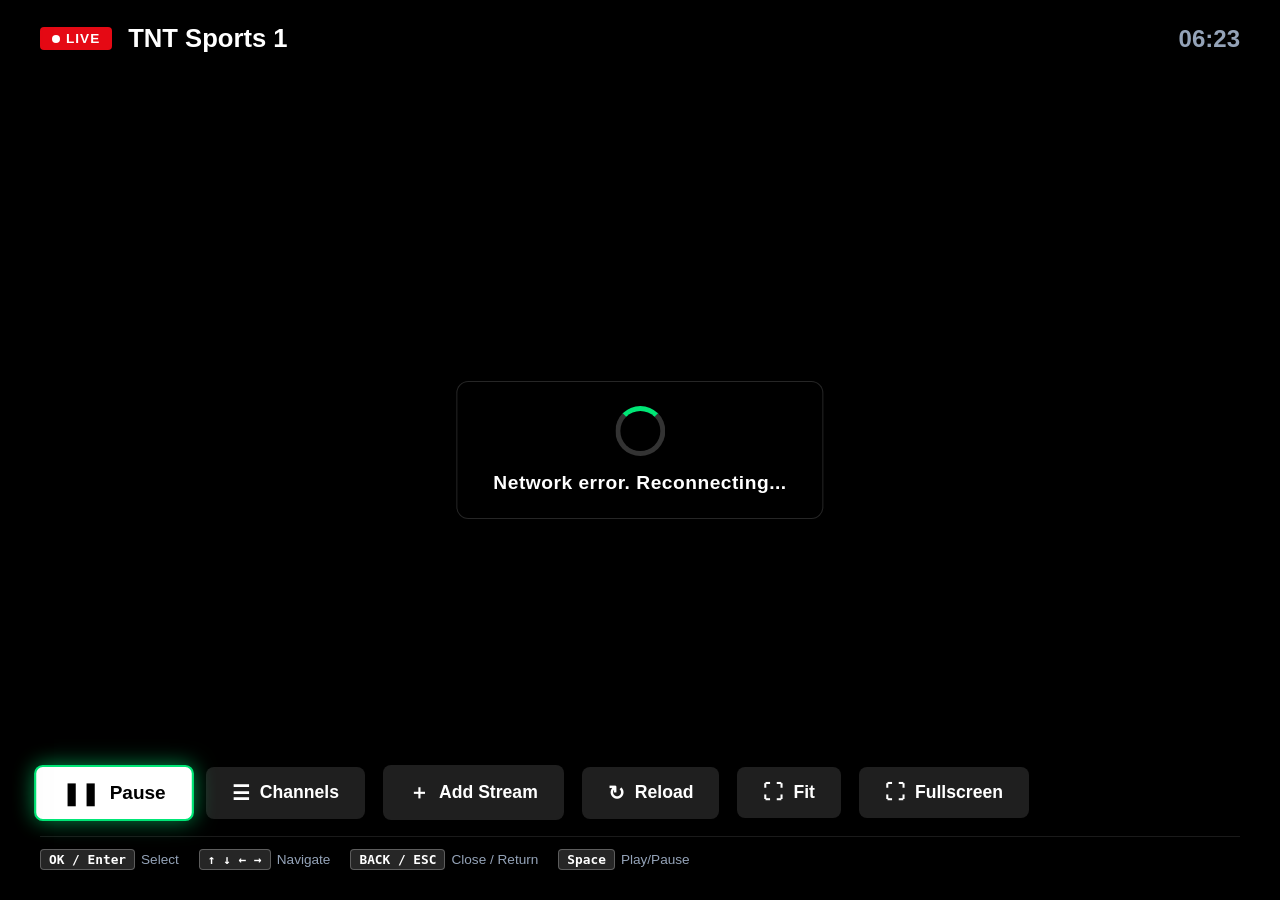
==== index.html @ ad87dae0 "Initial commit: Lightweight Smart TV live stream player" ====
<!DOCTYPE html>
<html lang="en">
<head>
  <meta charset="UTF-8">
  <!-- Optimized for TV viewports: 1080p native scaling with responsiveness -->
  <meta name="viewport" content="width=device-width, initial-scale=1.0, maximum-scale=1.0, user-scalable=no">
  <title>TV Live Stream Player</title>
  <link rel="stylesheet" href="style.css">
</head>
<body class="tv-mode">
  <div id="app-container">
    <!-- Video Player Element -->
    <div class="video-wrapper">
      <video id="tv-video" playsinline webkit-playsinline autoplay></video>
      
      <!-- Loading & Error Overlay -->
      <div id="status-overlay" class="status-overlay hidden">
        <div class="spinner"></div>
        <div id="status-text" class="status-text">Loading Stream...</div>
      </div>
    </div>

    <!-- On-Screen Display (OSD) -->
    <div id="osd" class="osd visible">
      <!-- Top Header -->
      <header class="osd-top">
        <div class="channel-info">
          <span class="live-pill"><span class="dot"></span> LIVE</span>
          <h1 id="current-channel-name" class="channel-title">TNT Sports 1</h1>
        </div>
        <div class="clock-info">
          <span id="digital-clock" class="digital-clock">00:00</span>
        </div>
      </header>

      <!-- Center Click Area to Wake Controls -->
      <div class="osd-middle" id="osd-middle-trigger"></div>

      <!-- Bottom Controls Bar -->
      <footer class="osd-bottom">
        <div class="controls-row">
          <!-- Play / Pause -->
          <button id="btn-play-pause" class="tv-btn" tabindex="1" title="Play/Pause">
            <span class="btn-icon" id="play-icon">&#10074;&#10074;</span>
            <span class="btn-label">Pause</span>
          </button>

          <!-- Channel List Drawer Toggle -->
          <button id="btn-channels" class="tv-btn" tabindex="2" title="Channels List">
            <span class="btn-icon">&#9776;</span>
            <span class="btn-label">Channels</span>
          </button>

          <!-- Add Stream URL -->
          <button id="btn-add-stream" class="tv-btn" tabindex="3" title="Add Custom Stream">
            <span class="btn-icon">&#65291;</span>
            <span class="btn-label">Add Stream</span>
          </button>

          <!-- Reload / Reconnect Stream -->
          <button id="btn-reload" class="tv-btn" tabindex="4" title="Reload Stream">
            <span class="btn-icon">&#8635;</span>
            <span class="btn-label">Reload</span>
          </button>

          <!-- Aspect Ratio Switcher (Fit / Zoom / Stretch) -->
          <button id="btn-aspect" class="tv-btn" tabindex="5" title="Aspect Ratio">
            <span class="btn-icon">&#x26F6;</span>
            <span class="btn-label" id="aspect-label">Fit</span>
          </button>

          <!-- Fullscreen Toggle -->
          <button id="btn-fullscreen" class="tv-btn" tabindex="6" title="Fullscreen">
            <span class="btn-icon">&#x26F6;</span>
            <span class="btn-label">Fullscreen</span>
          </button>
        </div>

        <!-- TV Remote Shortcuts Hint Bar -->
        <div class="tv-remote-hints">
          <span class="hint-item"><kbd>OK / Enter</kbd> Select</span>
          <span class="hint-item"><kbd>&uarr; &darr; &larr; &rarr;</kbd> Navigate</span>
          <span class="hint-item"><kbd>BACK / ESC</kbd> Close / Return</span>
          <span class="hint-item"><kbd>Space</kbd> Play/Pause</span>
        </div>
      </footer>
    </div>

    <!-- Side Channel Drawer -->
    <aside id="channel-drawer" class="channel-drawer hidden">
      <div class="drawer-header">
        <h2>Channel Guide</h2>
        <button id="btn-close-drawer" class="drawer-close-btn" tabindex="10">&times;</button>
      </div>
      <div class="drawer-content">
        <ul id="channel-list" class="channel-list" role="listbox">
          <!-- Dynamically populated -->
        </ul>
      </div>
    </aside>

    <!-- Modal: Add Custom Stream -->
    <div id="modal-add-stream" class="modal-overlay hidden">
      <div class="modal-dialog">
        <div class="modal-header">
          <h3>Add Custom Stream</h3>
          <button id="btn-close-modal" class="modal-close-btn" tabindex="30">&times;</button>
        </div>
        <div class="modal-body">
          <div class="form-group">
            <label for="input-stream-name">Channel Name</label>
            <input type="text" id="input-stream-name" placeholder="e.g. TNT Sports 2" tabindex="31" />
          </div>
          <div class="form-group">
            <label for="input-stream-url">Stream URL (.m3u8)</label>
            <input type="url" id="input-stream-url" placeholder="https://example.com/stream.m3u8" tabindex="32" />
          </div>
          <div class="modal-actions">
            <button id="btn-save-stream" class="tv-btn tv-btn-primary" tabindex="33">Save Channel</button>
            <button id="btn-cancel-stream" class="tv-btn tv-btn-secondary" tabindex="34">Cancel</button>
          </div>
        </div>
      </div>
    </div>

  </div>

  <script src="player.js"></script>
</body>
</html>
---- style.css ----
/* ============================================================
   Smart TV Optimized Stylesheet (10-Foot UI, Lightweight)
   ============================================================ */

:root {
  --bg-color: #000000;
  --osd-bg: rgba(10, 15, 25, 0.90);
  --osd-card-bg: #161e2e;
  --accent-color: #00e676; /* High-visibility TV green */
  --accent-glow: rgba(0, 230, 118, 0.6);
  --text-primary: #ffffff;
  --text-secondary: #94a3b8;
  --border-radius: 8px;
  --transition-fast: 0.2s ease;
}

* {
  box-sizing: border-box;
  margin: 0;
  padding: 0;
  -webkit-font-smoothing: antialiased;
}

html, body {
  width: 100%;
  height: 100%;
  overflow: hidden;
  background-color: var(--bg-color);
  color: var(--text-primary);
  font-family: -apple-system, BlinkMacSystemFont, "Segoe UI", Roboto, "Helvetica Neue", Arial, sans-serif;
  font-size: 20px; /* Scaled for 42" 10-foot distance */
  user-select: none;
  -webkit-user-select: none;
}

/* Base App Shell */
#app-container {
  position: relative;
  width: 100vw;
  height: 100vh;
  overflow: hidden;
  background: #000000;
}

/* Video Wrapper */
.video-wrapper {
  position: absolute;
  top: 0;
  left: 0;
  width: 100%;
  height: 100%;
  z-index: 1;
  display: flex;
  align-items: center;
  justify-content: center;
  background-color: #000;
}

video {
  width: 100%;
  height: 100%;
  object-fit: contain; /* Default: fit aspect ratio */
  background: #000;
  outline: none;
}

/* Aspect Modes */
video.aspect-fill {
  object-fit: fill;
}
video.aspect-cover {
  object-fit: cover;
}

/* Status / Buffer / Error Overlay */
.status-overlay {
  position: absolute;
  top: 50%;
  left: 50%;
  transform: translate(-50%, -50%);
  display: flex;
  flex-direction: column;
  align-items: center;
  justify-content: center;
  background: rgba(0, 0, 0, 0.85);
  padding: 24px 36px;
  border-radius: 12px;
  border: 1px solid rgba(255, 255, 255, 0.15);
  z-index: 5;
  pointer-events: none;
  transition: opacity var(--transition-fast);
}

.status-overlay.hidden {
  opacity: 0;
  display: none;
}

.spinner {
  width: 50px;
  height: 50px;
  border: 5px solid rgba(255, 255, 255, 0.2);
  border-top-color: var(--accent-color);
  border-radius: 50%;
  animation: spin 1s linear infinite;
  margin-bottom: 16px;
}

@keyframes spin {
  to { transform: rotate(360deg); }
}

.status-text {
  font-size: 1.2rem;
  font-weight: 600;
  color: #fff;
  letter-spacing: 0.5px;
}

/* ============================================================
   OSD (On-Screen Display)
   ============================================================ */
.osd {
  position: absolute;
  top: 0;
  left: 0;
  width: 100%;
  height: 100%;
  z-index: 10;
  display: flex;
  flex-direction: column;
  justify-content: space-between;
  pointer-events: none; /* Middle transparent clicks pass through */
  opacity: 0;
  transform: translateZ(0);
  transition: opacity 0.35s ease;
}

.osd.visible {
  opacity: 1;
  pointer-events: auto;
}

/* OSD Header */
.osd-top {
  display: flex;
  justify-content: space-between;
  align-items: center;
  padding: 24px 40px;
  background: linear-gradient(180deg, rgba(0,0,0,0.85) 0%, rgba(0,0,0,0.3) 70%, transparent 100%);
}

.channel-info {
  display: flex;
  align-items: center;
  gap: 16px;
}

.live-pill {
  display: inline-flex;
  align-items: center;
  background: #e50914;
  color: #fff;
  font-size: 0.85rem;
  font-weight: 700;
  padding: 4px 12px;
  border-radius: 4px;
  letter-spacing: 1px;
}

.live-pill .dot {
  width: 8px;
  height: 8px;
  background-color: #fff;
  border-radius: 50%;
  margin-right: 6px;
  animation: pulse 1.5s infinite;
}

@keyframes pulse {
  0%, 100% { opacity: 1; }
  50% { opacity: 0.3; }
}

.channel-title {
  font-size: 1.6rem;
  font-weight: 700;
  text-shadow: 0 2px 4px rgba(0,0,0,0.8);
}

.clock-info {
  font-size: 1.5rem;
  font-weight: 600;
  color: var(--text-secondary);
}

.osd-middle {
  flex: 1;
}

/* OSD Footer Controls */
.osd-bottom {
  padding: 20px 40px 30px 40px;
  background: linear-gradient(0deg, rgba(0,0,0,0.92) 0%, rgba(0,0,0,0.5) 75%, transparent 100%);
  display: flex;
  flex-direction: column;
  gap: 16px;
}

.controls-row {
  display: flex;
  align-items: center;
  gap: 18px;
}

/* TV Button Styles (Large touch/focus targets for remote) */
.tv-btn {
  display: inline-flex;
  align-items: center;
  justify-content: center;
  gap: 10px;
  background: rgba(255, 255, 255, 0.12);
  color: #ffffff;
  border: 2px solid transparent;
  padding: 12px 24px;
  font-size: 1.1rem;
  font-weight: 600;
  border-radius: var(--border-radius);
  cursor: pointer;
  outline: none;
  transition: all 0.15s ease-in-out;
  transform: scale(1);
}

/* TV Focus State - Critical for D-Pad navigation */
.tv-btn:focus,
.tv-btn.focused {
  background: #ffffff;
  color: #000000;
  border-color: var(--accent-color);
  box-shadow: 0 0 20px var(--accent-glow);
  transform: scale(1.08);
  z-index: 2;
}

.btn-icon {
  font-size: 1.25rem;
}

/* Primary & Secondary Button Variations */
.tv-btn-primary {
  background: var(--accent-color);
  color: #000;
}
.tv-btn-primary:focus,
.tv-btn-primary.focused {
  background: #ffffff;
  color: #000000;
  box-shadow: 0 0 24px #fff;
}

.tv-btn-secondary {
  background: rgba(255, 255, 255, 0.2);
}

/* Remote Control Key Hints */
.tv-remote-hints {
  display: flex;
  align-items: center;
  gap: 20px;
  font-size: 0.85rem;
  color: var(--text-secondary);
  border-top: 1px solid rgba(255, 255, 255, 0.1);
  padding-top: 12px;
}

.hint-item {
  display: inline-flex;
  align-items: center;
  gap: 6px;
}

kbd {
  background: rgba(255, 255, 255, 0.15);
  border: 1px solid rgba(255, 255, 255, 0.25);
  border-radius: 4px;
  padding: 2px 8px;
  font-size: 0.8rem;
  font-weight: bold;
  color: #fff;
}

/* ============================================================
   Side Channel Drawer
   ============================================================ */
.channel-drawer {
  position: absolute;
  top: 0;
  left: 0;
  width: 420px;
  height: 100%;
  background: rgba(15, 23, 42, 0.96);
  border-right: 2px solid rgba(255, 255, 255, 0.12);
  z-index: 20;
  display: flex;
  flex-direction: column;
  box-shadow: 10px 0 40px rgba(0, 0, 0, 0.8);
  transform: translateX(0);
  transition: transform 0.25s cubic-bezier(0.16, 1, 0.3, 1);
}

.channel-drawer.hidden {
  transform: translateX(-105%);
  pointer-events: none;
}

.drawer-header {
  display: flex;
  align-items: center;
  justify-content: space-between;
  padding: 24px;
  border-bottom: 1px solid rgba(255, 255, 255, 0.1);
}

.drawer-header h2 {
  font-size: 1.4rem;
  font-weight: 700;
}

.drawer-close-btn {
  background: transparent;
  border: none;
  color: #fff;
  font-size: 1.8rem;
  cursor: pointer;
  padding: 4px 12px;
  border-radius: 4px;
  outline: none;
}

.drawer-close-btn:focus {
  background: rgba(255, 255, 255, 0.2);
  color: var(--accent-color);
}

.drawer-content {
  flex: 1;
  overflow-y: auto;
  padding: 16px;
}

.channel-list {
  list-style: none;
  display: flex;
  flex-direction: column;
  gap: 10px;
}

.channel-item {
  display: flex;
  align-items: center;
  justify-content: space-between;
  padding: 16px 20px;
  background: rgba(255, 255, 255, 0.05);
  border: 2px solid transparent;
  border-radius: var(--border-radius);
  cursor: pointer;
  outline: none;
  transition: all 0.15s ease;
}

.channel-item:focus,
.channel-item.focused {
  background: #ffffff;
  color: #000;
  border-color: var(--accent-color);
  box-shadow: 0 0 16px var(--accent-glow);
  transform: scale(1.03);
}

.channel-item.active {
  border-left: 5px solid var(--accent-color);
}

.channel-item .channel-name {
  font-weight: 600;
  font-size: 1.1rem;
}

.channel-item .channel-tag {
  font-size: 0.75rem;
  color: var(--text-secondary);
  background: rgba(0,0,0,0.3);
  padding: 2px 6px;
  border-radius: 4px;
}

.channel-item:focus .channel-tag {
  color: #333;
}

/* ============================================================
   Modal: Add Stream
   ============================================================ */
.modal-overlay {
  position: absolute;
  top: 0;
  left: 0;
  width: 100vw;
  height: 100vh;
  background: rgba(0, 0, 0, 0.85);
  z-index: 30;
  display: flex;
  align-items: center;
  justify-content: center;
}

.modal-overlay.hidden {
  display: none;
}

.modal-dialog {
  background: #1e293b;
  width: 600px;
  max-width: 90vw;
  border-radius: 12px;
  border: 1px solid rgba(255, 255, 255, 0.15);
  box-shadow: 0 20px 50px rgba(0, 0, 0, 0.9);
  overflow: hidden;
}

.modal-header {
  display: flex;
  justify-content: space-between;
  align-items: center;
  padding: 20px 24px;
  border-bottom: 1px solid rgba(255, 255, 255, 0.1);
}

.modal-close-btn {
  background: transparent;
  border: none;
  color: #fff;
  font-size: 1.6rem;
  cursor: pointer;
  padding: 4px 10px;
  border-radius: 4px;
  outline: none;
}

.modal-close-btn:focus {
  background: rgba(255, 255, 255, 0.2);
  color: var(--accent-color);
}

.modal-body {
  padding: 24px;
  display: flex;
  flex-direction: column;
  gap: 20px;
}

.form-group {
  display: flex;
  flex-direction: column;
  gap: 8px;
}

.form-group label {
  font-size: 0.95rem;
  font-weight: 600;
  color: var(--text-secondary);
}

.form-group input {
  background: #0f172a;
  border: 2px solid rgba(255, 255, 255, 0.15);
  border-radius: 6px;
  padding: 14px 16px;
  font-size: 1rem;
  color: #fff;
  outline: none;
}

.form-group input:focus {
  border-color: var(--accent-color);
  box-shadow: 0 0 12px var(--accent-glow);
  background: #111827;
}

.modal-actions {
  display: flex;
  gap: 12px;
  justify-content: flex-end;
  margin-top: 10px;
}

/* ============================================================
   TV Responsive Adjustments (720p / 1080p / 4K)
   ============================================================ */
@media (max-width: 1280px) {
  html, body {
    font-size: 16px;
  }
  .channel-drawer {
    width: 320px;
  }
}

@media (min-width: 2560px) {
  html, body {
    font-size: 26px;
  }
  .channel-drawer {
    width: 580px;
  }
}
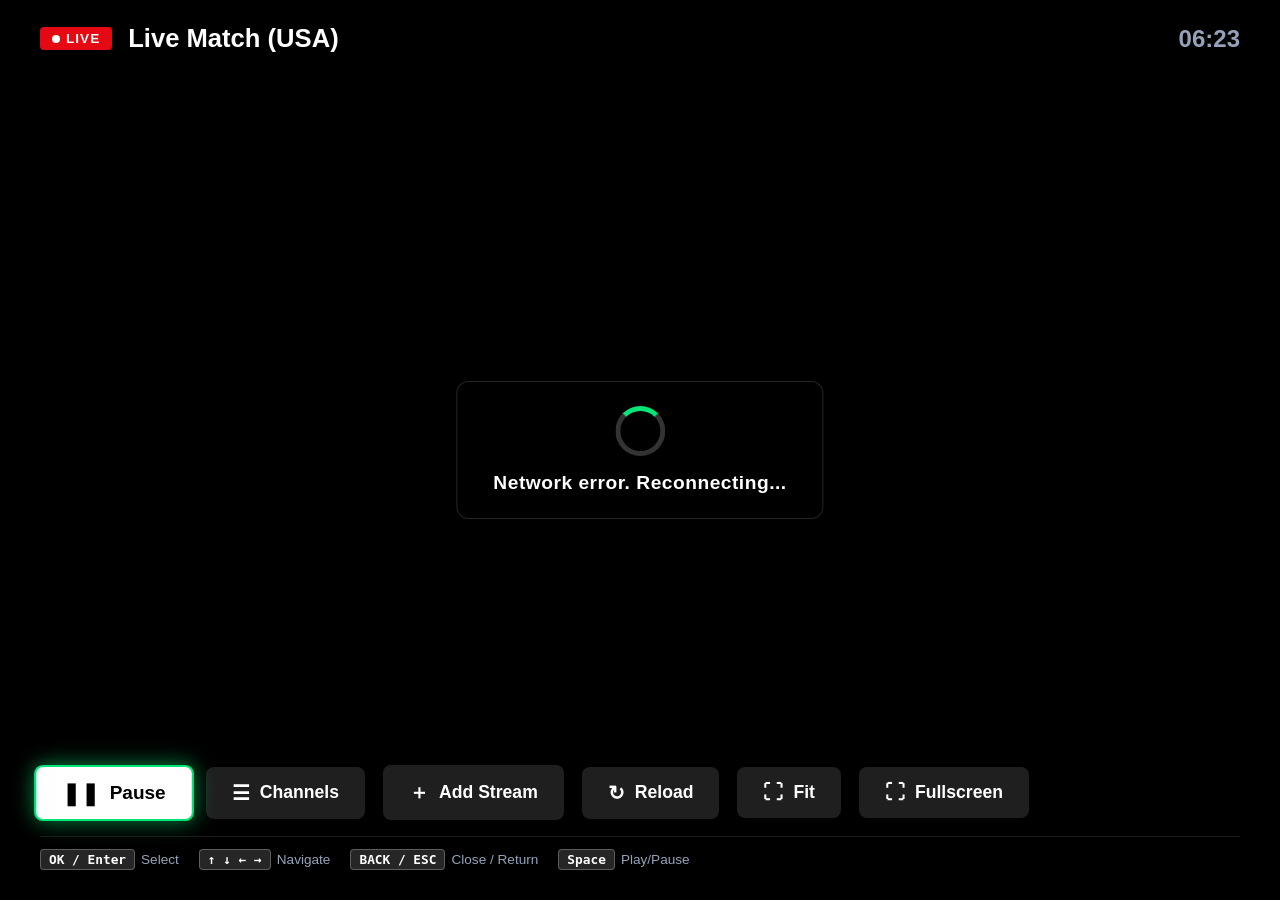
==== commit 58765e1a: "Update live stream link to USA match" ====
--- a/index.html
+++ b/index.html
@@ -26,7 +26,7 @@
       <header class="osd-top">
         <div class="channel-info">
           <span class="live-pill"><span class="dot"></span> LIVE</span>
-          <h1 id="current-channel-name" class="channel-title">TNT Sports 1</h1>
+          <h1 id="current-channel-name" class="channel-title">Live Match (USA)</h1>
         </div>
         <div class="clock-info">
           <span id="digital-clock" class="digital-clock">00:00</span>
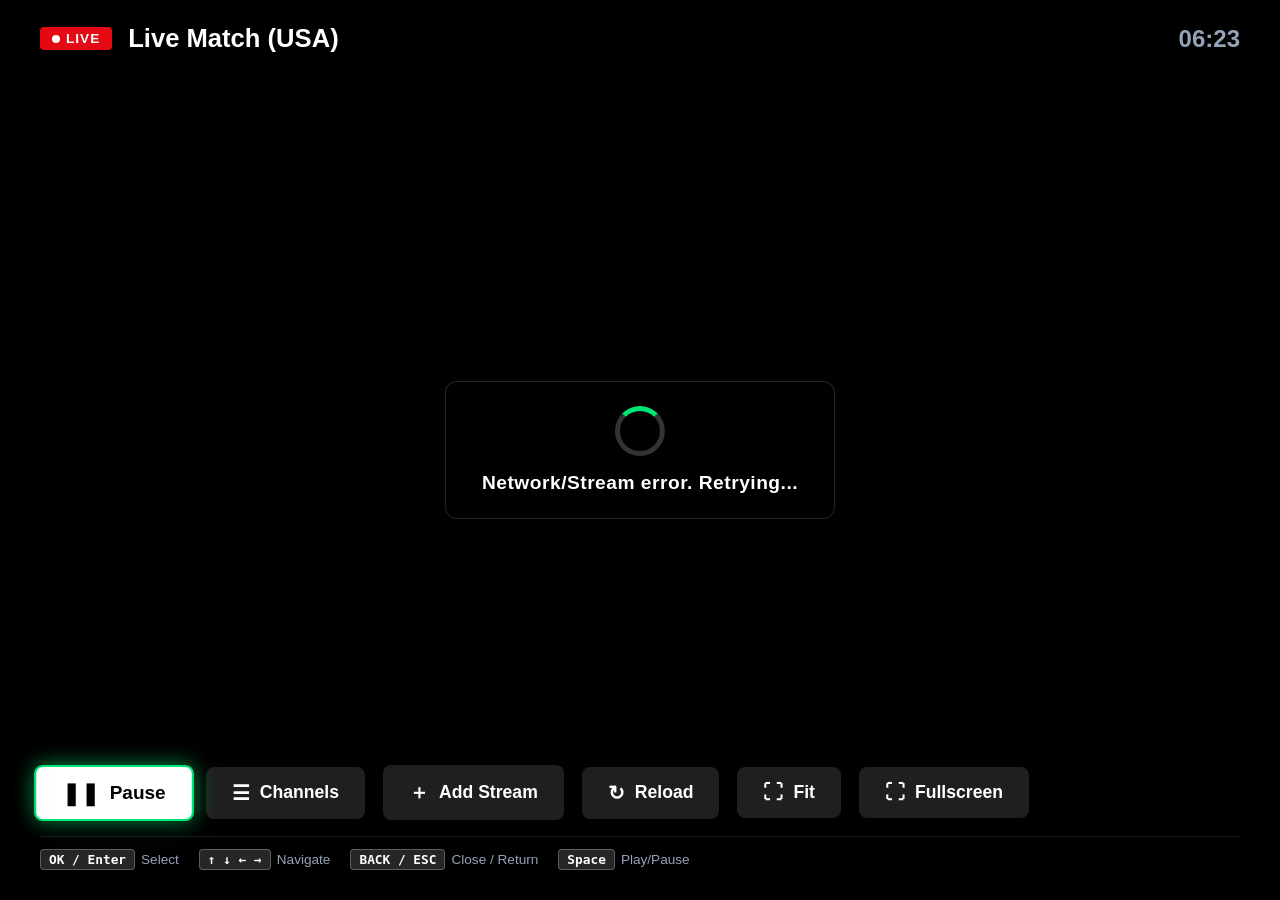
==== commit 9849e38a: "Optimize playback engine for TV native player and add no-referrer policy" ====
--- a/index.html
+++ b/index.html
@@ -4,6 +4,7 @@
   <meta charset="UTF-8">
   <!-- Optimized for TV viewports: 1080p native scaling with responsiveness -->
   <meta name="viewport" content="width=device-width, initial-scale=1.0, maximum-scale=1.0, user-scalable=no">
+  <meta name="referrer" content="no-referrer">
   <title>TV Live Stream Player</title>
   <link rel="stylesheet" href="style.css">
 </head>
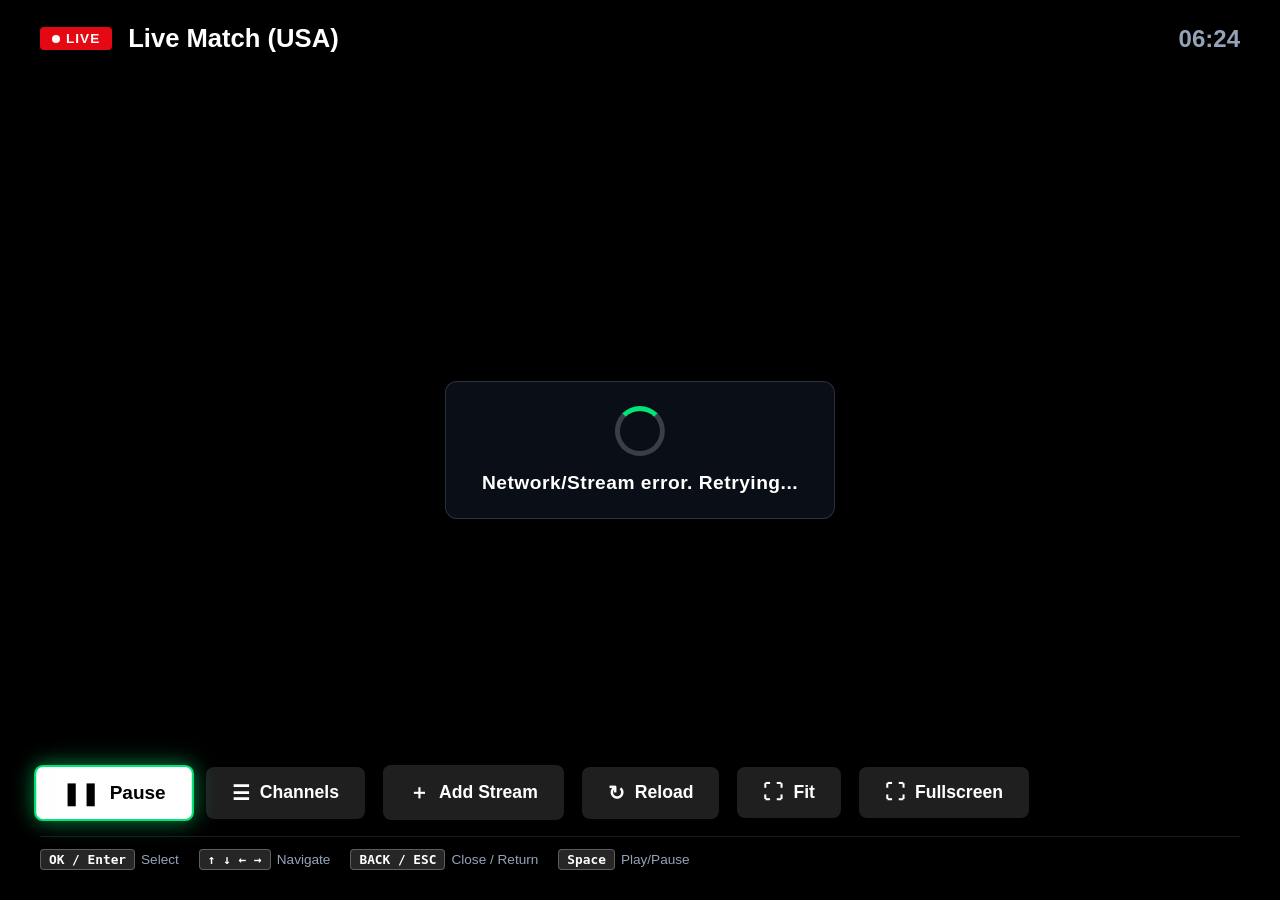
==== commit 20bd283c: "Fix Sony Bravia black screen, add diagnostics and safe class helpers" ====
--- a/index.html
+++ b/index.html
@@ -15,9 +15,19 @@
       <video id="tv-video" playsinline webkit-playsinline autoplay></video>
       
       <!-- Loading & Error Overlay -->
-      <div id="status-overlay" class="status-overlay hidden">
-        <div class="spinner"></div>
-        <div id="status-text" class="status-text">Loading Stream...</div>
+      <div id="status-overlay" class="status-overlay">
+        <div class="spinner" id="status-spinner"></div>
+        <div id="status-text" class="status-text">Connecting Stream...</div>
+        <div id="bravia-tip" class="bravia-tip hidden">
+          <p class="bravia-warning">&#9888; Sony Bravia Built-in Browser Detected</p>
+          <p class="bravia-desc">This TV's built-in Internet Browser has no HLS (.m3u8) video decoder.</p>
+          <div class="bravia-steps">
+            <p><strong>To watch on this 42" TV without lag:</strong></p>
+            <p>1. On your Windows PC, press <kbd>Windows Key + K</kbd></p>
+            <p>2. Select <strong>"Sony Bravia"</strong> from the Cast list.</p>
+            <p>3. Your match plays directly on the TV in full 1080p with audio!</p>
+          </div>
+        </div>
       </div>
     </div>
 
--- a/style.css
+++ b/style.css
@@ -25,8 +25,10 @@
   width: 100%;
   height: 100%;
   overflow: hidden;
-  background-color: var(--bg-color);
-  color: var(--text-primary);
+  background: #000000;
+  background-color: var(--bg-color, #000000);
+  color: #ffffff;
+  color: var(--text-primary, #ffffff);
   font-family: -apple-system, BlinkMacSystemFont, "Segoe UI", Roboto, "Helvetica Neue", Arial, sans-serif;
   font-size: 20px; /* Scaled for 42" 10-foot distance */
   user-select: none;
@@ -35,14 +37,16 @@
 
 /* Base App Shell */
 #app-container {
-  position: relative;
-  width: 100vw;
-  height: 100vh;
+  position: fixed;
+  top: 0;
+  left: 0;
+  width: 100%;
+  height: 100%;
   overflow: hidden;
-  background: #000000;
-}
-
-/* Video Wrapper */
+  background: transparent;
+}
+
+/* Video Wrapper - Transparent for TV hardware overlay punch-hole */
 .video-wrapper {
   position: absolute;
   top: 0;
@@ -53,14 +57,14 @@
   display: flex;
   align-items: center;
   justify-content: center;
-  background-color: #000;
+  background: transparent;
 }
 
 video {
   width: 100%;
   height: 100%;
   object-fit: contain; /* Default: fit aspect ratio */
-  background: #000;
+  background: transparent;
   outline: none;
 }
 
@@ -78,22 +82,62 @@
   top: 50%;
   left: 50%;
   transform: translate(-50%, -50%);
+  -webkit-transform: translate(-50%, -50%);
   display: flex;
   flex-direction: column;
   align-items: center;
   justify-content: center;
-  background: rgba(0, 0, 0, 0.85);
+  background: #0a0f19;
+  background: rgba(10, 15, 25, 0.95);
   padding: 24px 36px;
   border-radius: 12px;
   border: 1px solid rgba(255, 255, 255, 0.15);
   z-index: 5;
-  pointer-events: none;
-  transition: opacity var(--transition-fast);
+  text-align: center;
+  max-width: 90%;
+  box-shadow: 0 10px 30px rgba(0, 0, 0, 0.9);
 }
 
 .status-overlay.hidden {
-  opacity: 0;
-  display: none;
+  display: none !important;
+}
+
+/* Sony Bravia Diagnostics Helper Box */
+.bravia-tip {
+  margin-top: 16px;
+  padding: 16px 20px;
+  background: rgba(229, 9, 20, 0.15);
+  border: 1px solid #e50914;
+  border-radius: 8px;
+  text-align: left;
+  max-width: 550px;
+}
+
+.bravia-tip.hidden {
+  display: none !important;
+}
+
+.bravia-warning {
+  color: #ff5252;
+  font-weight: 700;
+  font-size: 1.1rem;
+  margin-bottom: 6px;
+}
+
+.bravia-desc {
+  font-size: 0.95rem;
+  color: #e2e8f0;
+  margin-bottom: 12px;
+}
+
+.bravia-steps {
+  font-size: 0.9rem;
+  color: #cbd5e1;
+  line-height: 1.6;
+}
+
+.bravia-steps strong {
+  color: #00e676;
 }
 
 .spinner {
